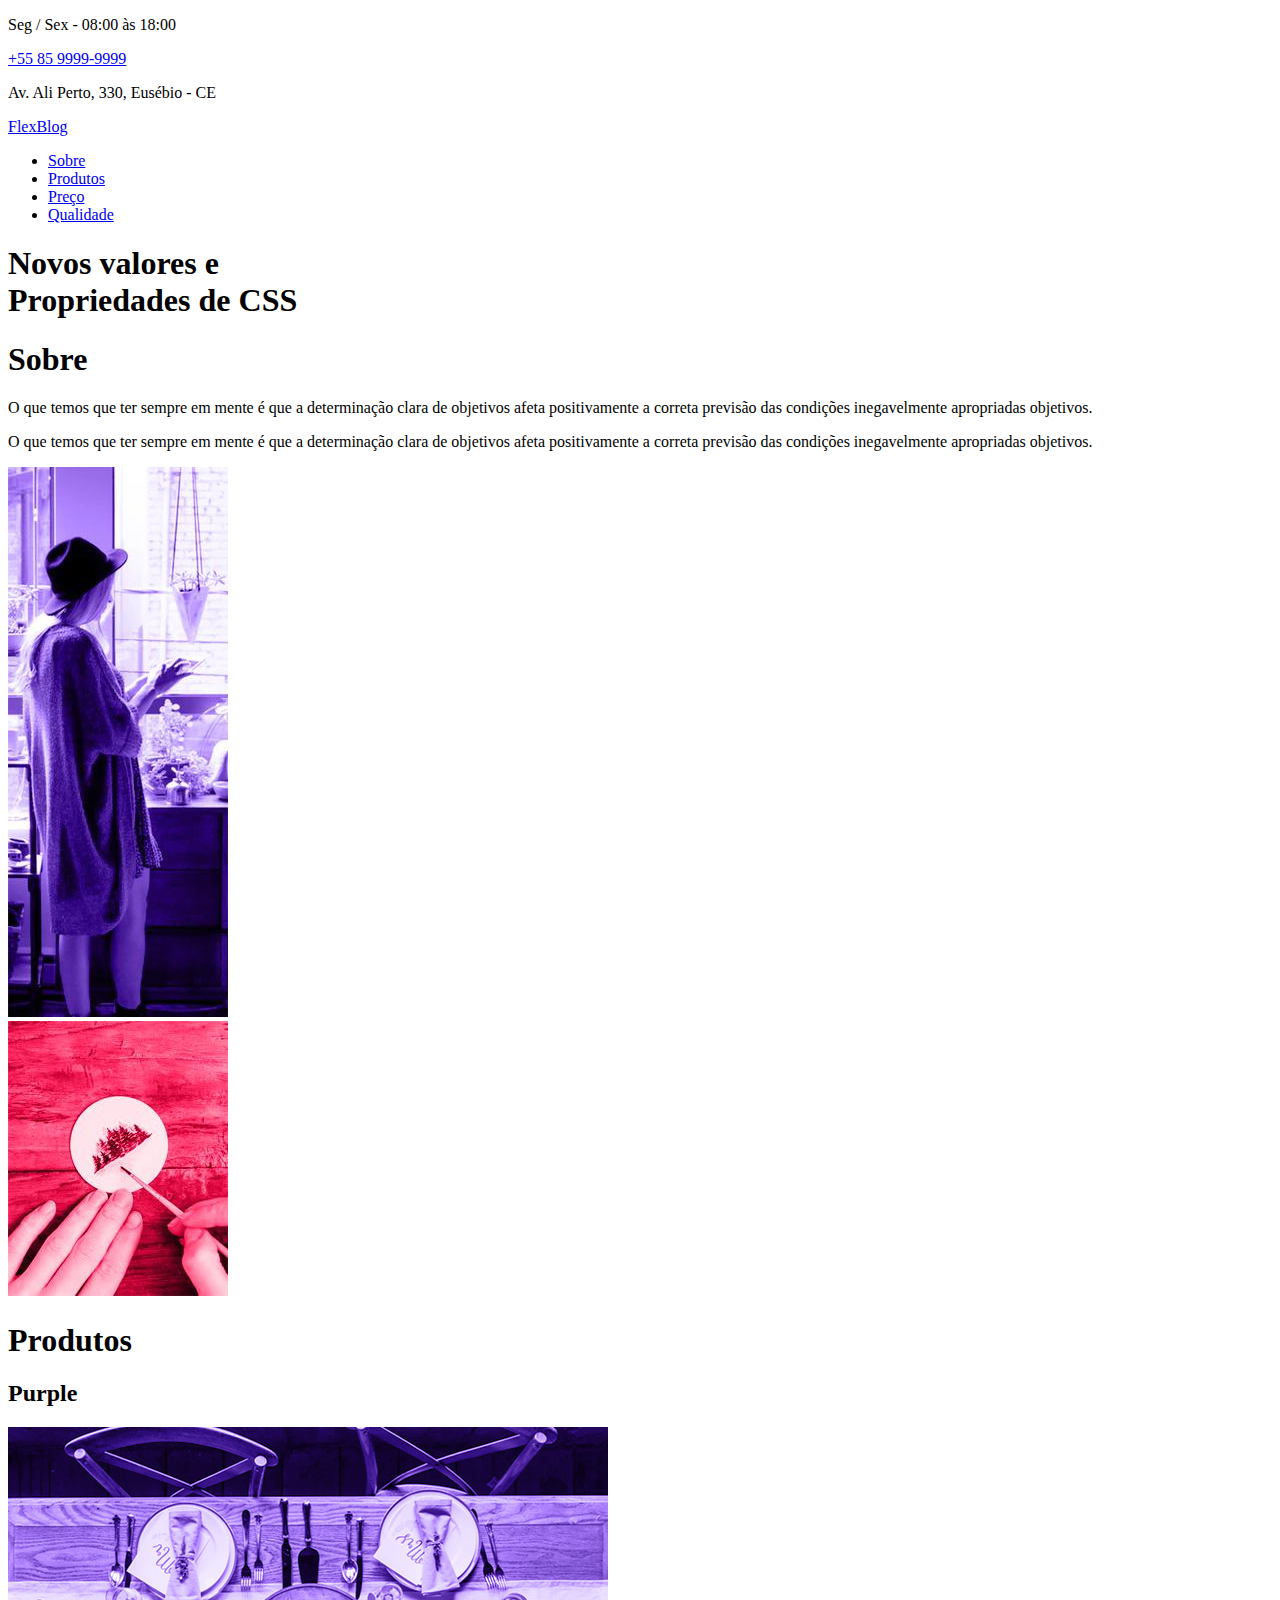
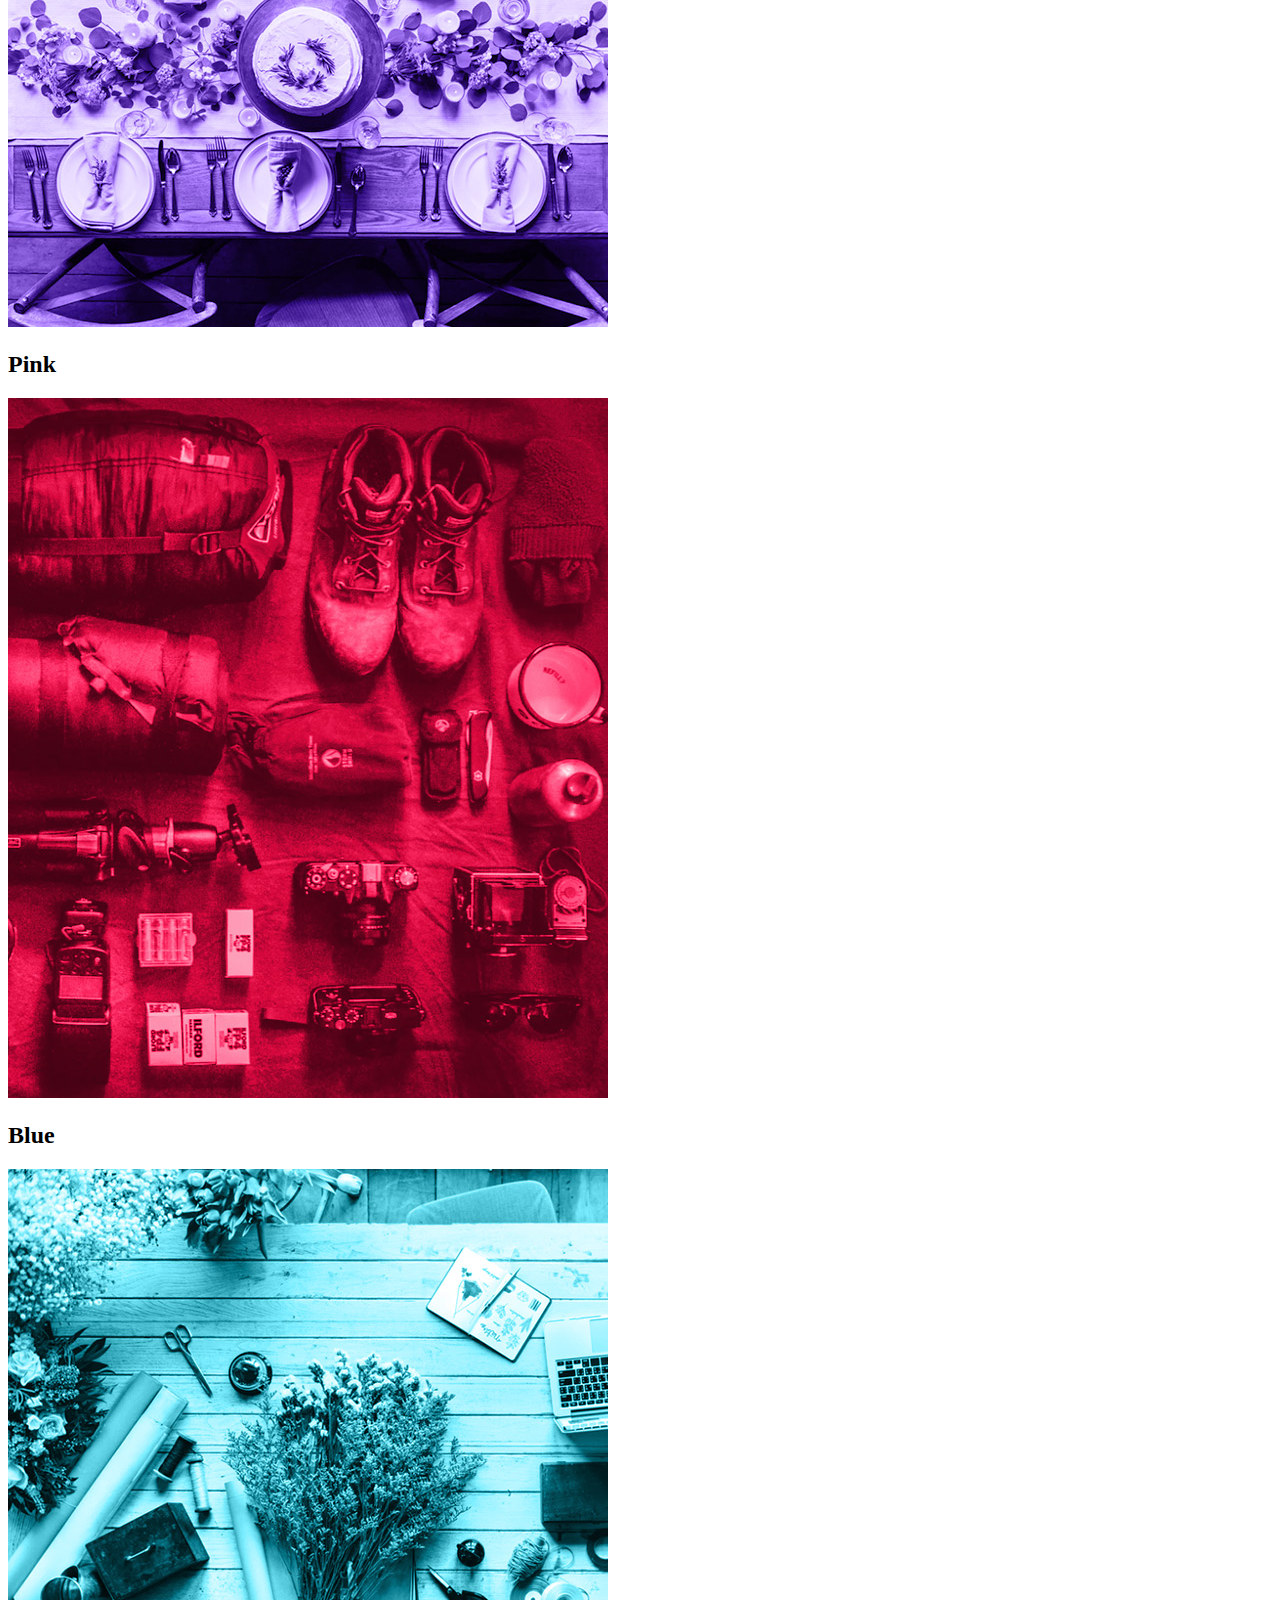
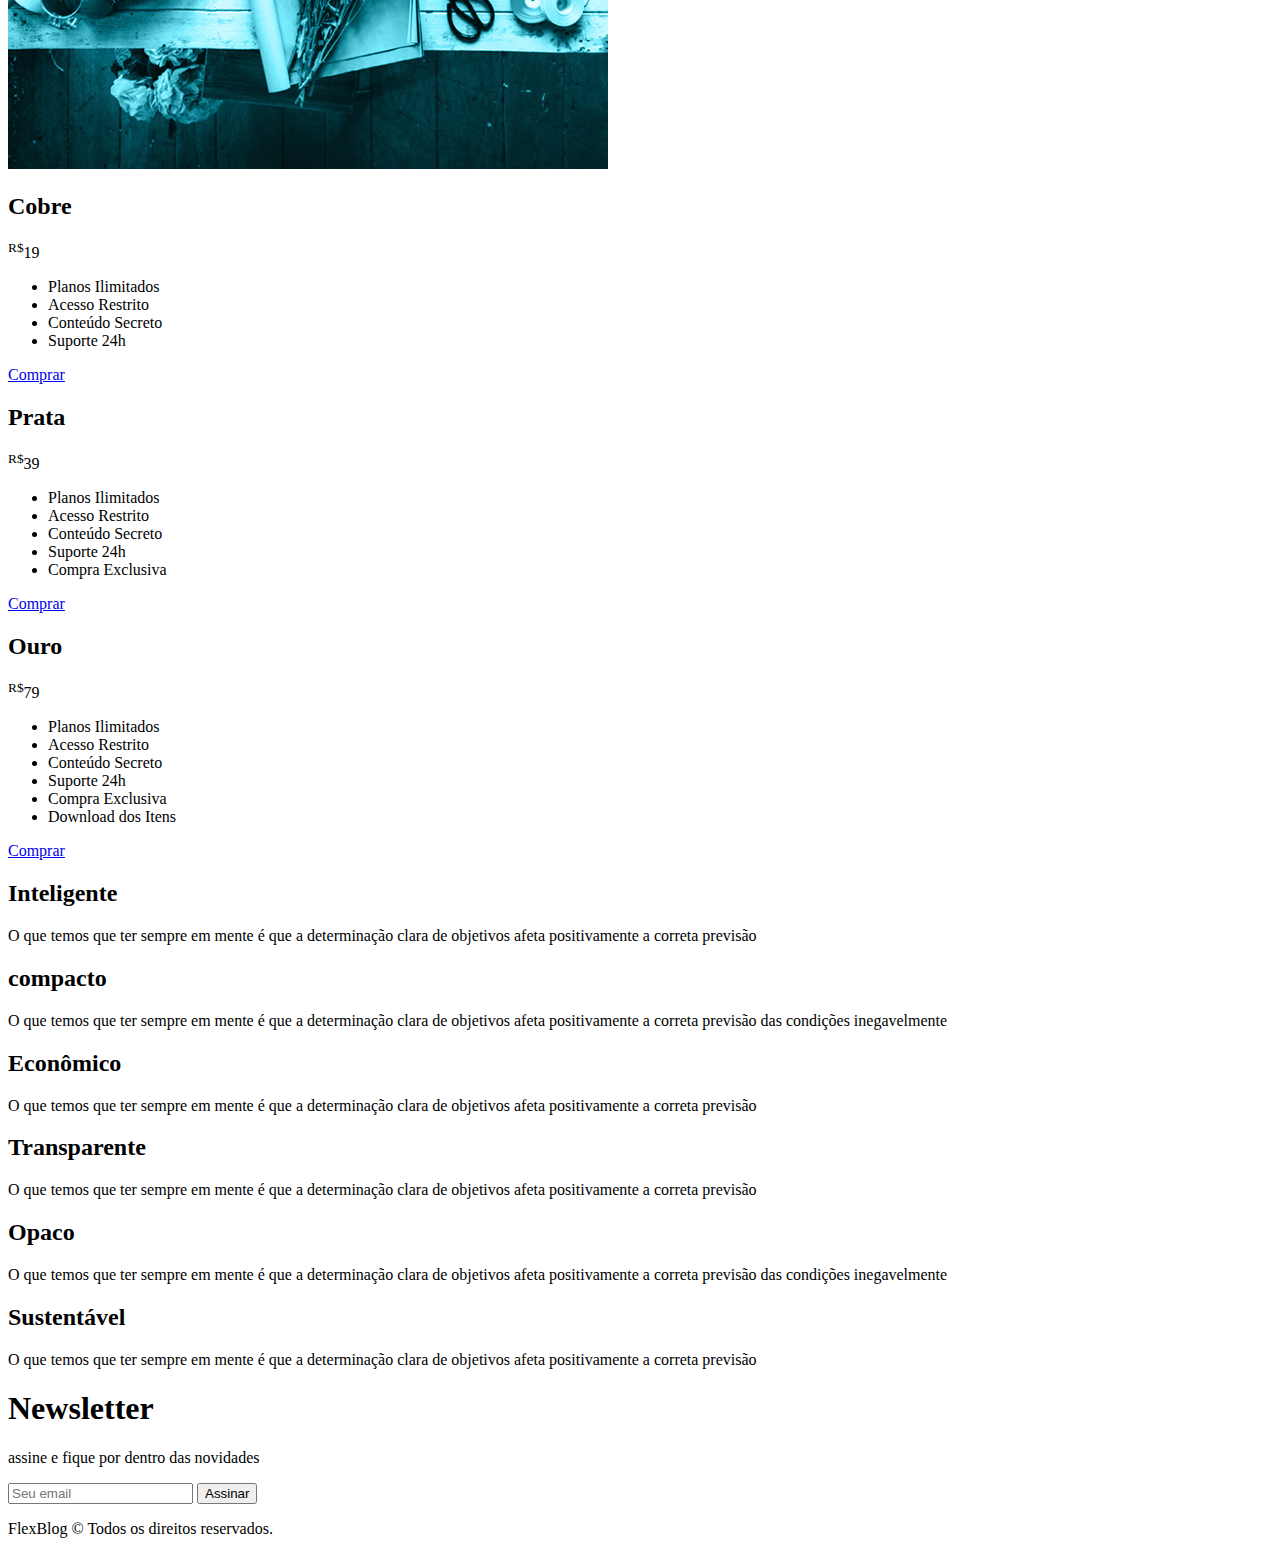
==== Flexblog/index.html @ c910fe7b "Add conteúdo HTML do FlexBlog" ====
<!DOCTYPE html>
<html lang="en">

<head>
  <meta charset="UTF-8">
  <meta name="viewport" content="width=device-width, initial-scale=1.0">
  <link rel="preconnect" href="https://fonts.gstatic.com">
  <link href="https://fonts.googleapis.com/css2?family=Nunito:ital,wght@0,400;0,700;1,400&display=swap"
    rel="stylesheet">
  <link rel="stylesheet" href="./css/style.css">
  <title>FlexBlog</title>
</head>

<body>
  <div class="superinfo-bg">
    <div class="superinfo">
      <p>Seg / Sex - 08:00 às 18:00</p>
      <a href="tel:+558599999999">+55 85 9999-9999</a>
      <p>Av. Ali Perto, 330, Eusébio - CE</p>
    </div>
  </div>
  <header class="menu-bg">
    <div class="menu">
      <div class="menu-logo">
        <a href="#">FlexBlog</a>
      </div>
      <nav>
        <ul>
          <li><a href="#sobre">Sobre</a></li>
          <li><a href="#produtos">Produtos</a></li>
          <li><a href="#preco">Preço</a></li>
          <li><a href="#qualidade">Qualidade</a></li>
        </ul>
      </nav>
    </div>
  </header>

  <h1 class="introducao">Novos valores e</br>Propriedades de CSS</h1>

  <section class="sobre" id="sobre">
    <div class="sobre-info">
      <h1>Sobre</h1>
      <p>O que temos que ter sempre em mente é que a determinação clara de objetivos afeta positivamente a correta
        previsão das condições inegavelmente apropriadas objetivos.</p>
      <p>O que temos que ter sempre em mente é que a determinação clara de objetivos afeta positivamente a correta
        previsão das condições inegavelmente apropriadas objetivos.</p>
    </div>
    <div class="sobre-img">
      <img src="./img/sobre1.jpg" alt="sobre 1">
    </div>
    <div class="sobre-img">
      <img src="./img/sobre2.jpg" alt="sobre 2">
    </div>
  </section>

  <section class="produtos" id="produtos">
    <h1>Produtos</h1>
    <div class="produtos container">
      <div class="produtos-item purple">
        <h2>Purple</h2>
        <img src="./img/produtos1.jpg" alt="Produtos 1">
      </div>
    </div>
    <div class="produtos container">
      <div class="produtos-item pink">
        <h2>Pink</h2>
        <img src="./img/produtos2.jpg" alt="Produtos 2">
      </div>
    </div>
    <div class="produtos container">
      <div class="produtos-item blue">
        <h2>Blue</h2>
        <img src="./img/produtos3.jpg" alt="Produtos 3">
      </div>
    </div>
  </section>

  <section class="preco" id="preco">
    <div class="preco-item">
      <h2>Cobre</h2>
      <span><sup>R$</sup>19</span>
      <ul>
        <li>Planos Ilimitados</li>
        <li>Acesso Restrito</li>
        <li>Conteúdo Secreto</li>
        <li>Suporte 24h</li>
      </ul>
      <a href="#">Comprar</a>
    </div>

    <div class="preco-item">
      <h2>Prata</h2>
      <span><sup>R$</sup>39</span>
      <ul>
        <li>Planos Ilimitados</li>
        <li>Acesso Restrito</li>
        <li>Conteúdo Secreto</li>
        <li>Suporte 24h</li>
        <li>Compra Exclusiva</li>
      </ul>
      <a href="#">Comprar</a>
    </div>

    <div class="preco-item">
      <h2>Ouro</h2>
      <span><sup>R$</sup>79</span>
      <ul>
        <li>Planos Ilimitados</li>
        <li>Acesso Restrito</li>
        <li>Conteúdo Secreto</li>
        <li>Suporte 24h</li>
        <li>Compra Exclusiva</li>
        <li>Download dos Itens</li>
      </ul>
      <a href="#">Comprar</a>
    </div>
  </section>

  <section class="qualidade" id="qualidade">
    <div class="qualidade-item">
      <h2>Inteligente</h2>
      <p>O que temos que ter sempre em mente é que a determinação clara de objetivos afeta positivamente a correta previsão</p>
    </div>
    <div class="qualidade-item">
      <h2>compacto</h2>
      <p>O que temos que ter sempre em mente é que a determinação clara de objetivos afeta positivamente a correta previsão das condições inegavelmente</p>
    </div>
    <div class="qualidade-item">
      <h2>Econômico</h2>
      <p>O que temos que ter sempre em mente é que a determinação clara de objetivos afeta positivamente a correta previsão</p>
    </div>
    <div class="qualidade-item">
      <h2>Transparente</h2>
      <p>O que temos que ter sempre em mente é que a determinação clara de objetivos afeta positivamente a correta previsão</p>
    </div>
    <div class="qualidade-item">
      <h2>Opaco</h2>
      <p>O que temos que ter sempre em mente é que a determinação clara de objetivos afeta positivamente a correta previsão das condições inegavelmente</p>
    </div>
    <div class="qualidade-item">
      <h2>Sustentável</h2>
      <p>O que temos que ter sempre em mente é que a determinação clara de objetivos afeta positivamente a correta previsão</p>
    </div>
  </section>

  <section class="newsletter">
    <div class="newsletter-info">
      <h1>Newsletter</h1>
      <p>assine e fique por dentro das novidades</p>
    </div>
    <form class="newsletter-form">
      <input type="text" placeholder="Seu email">
      <button type="submit">Assinar</button>
    </form>
  </section>

  <footer class="footer">
    <p>FlexBlog © Todos os direitos reservados.</p>
  </footer>
</body>

</html>
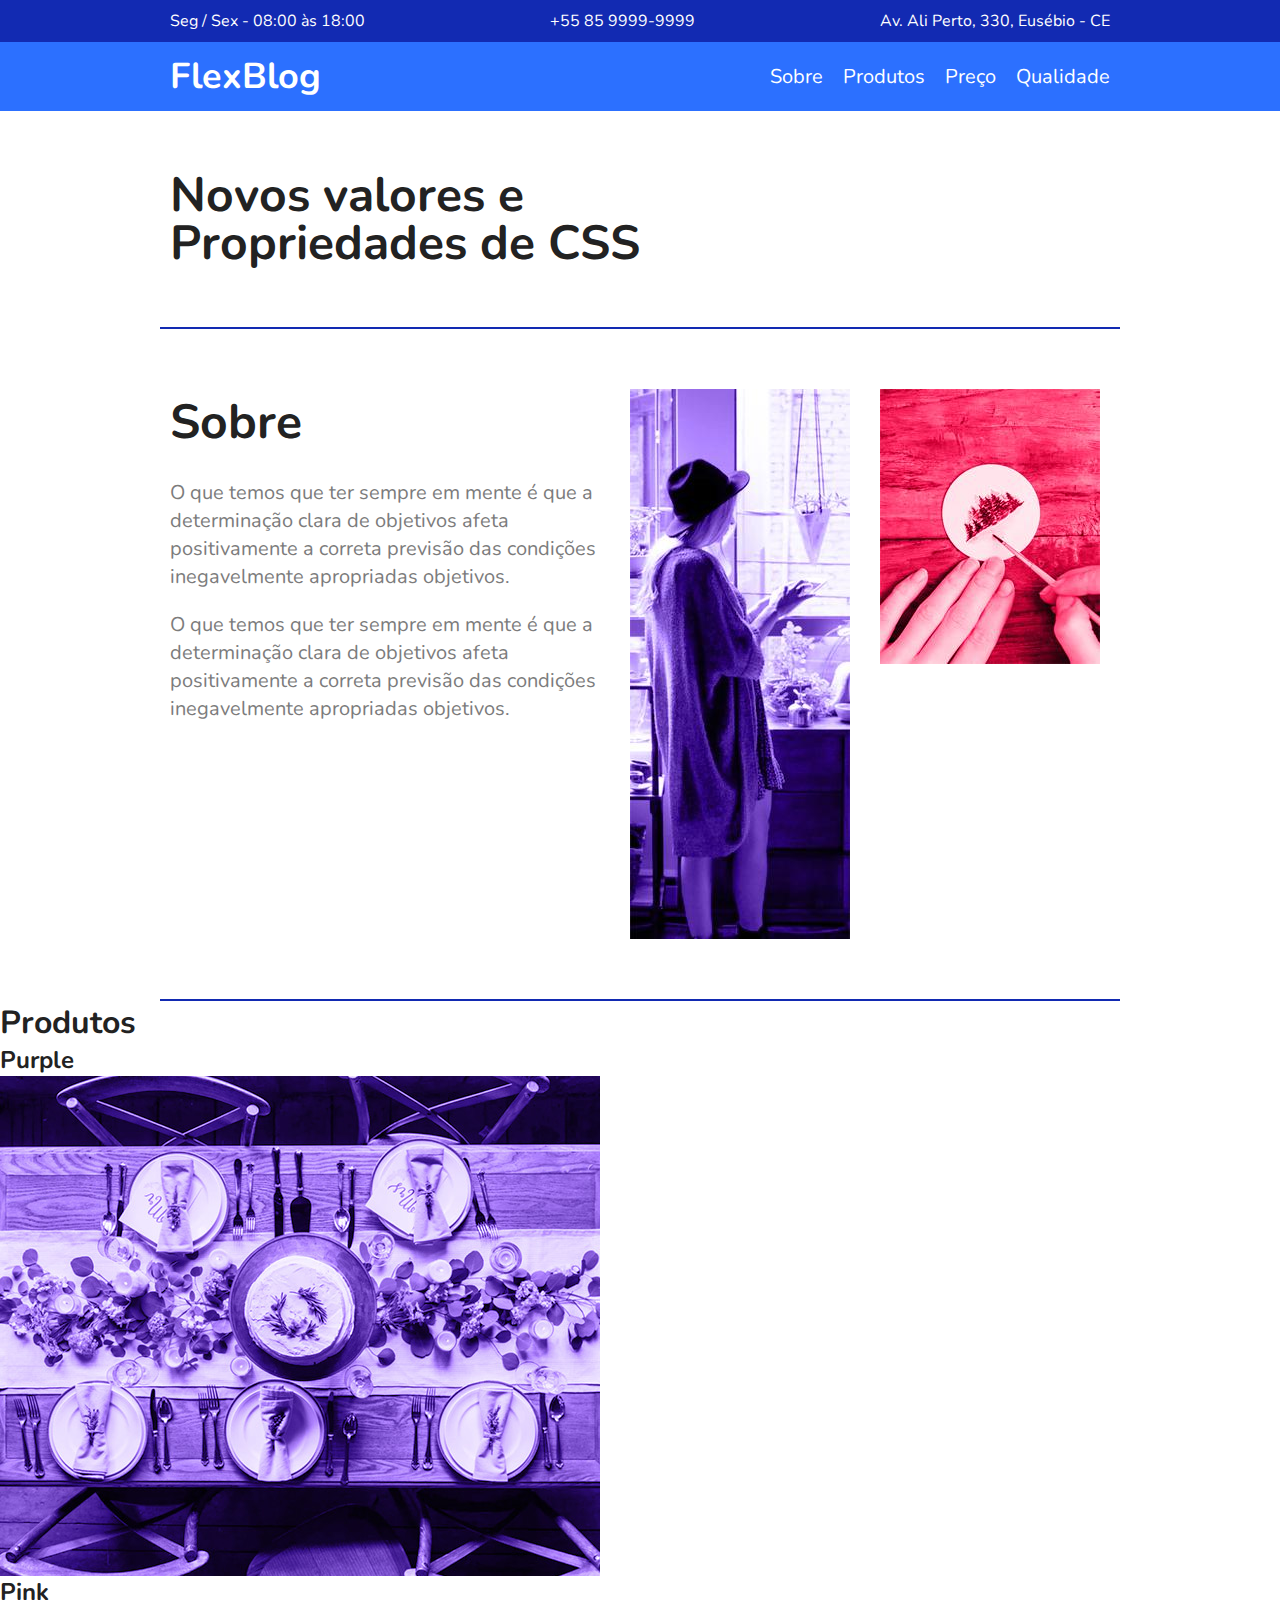
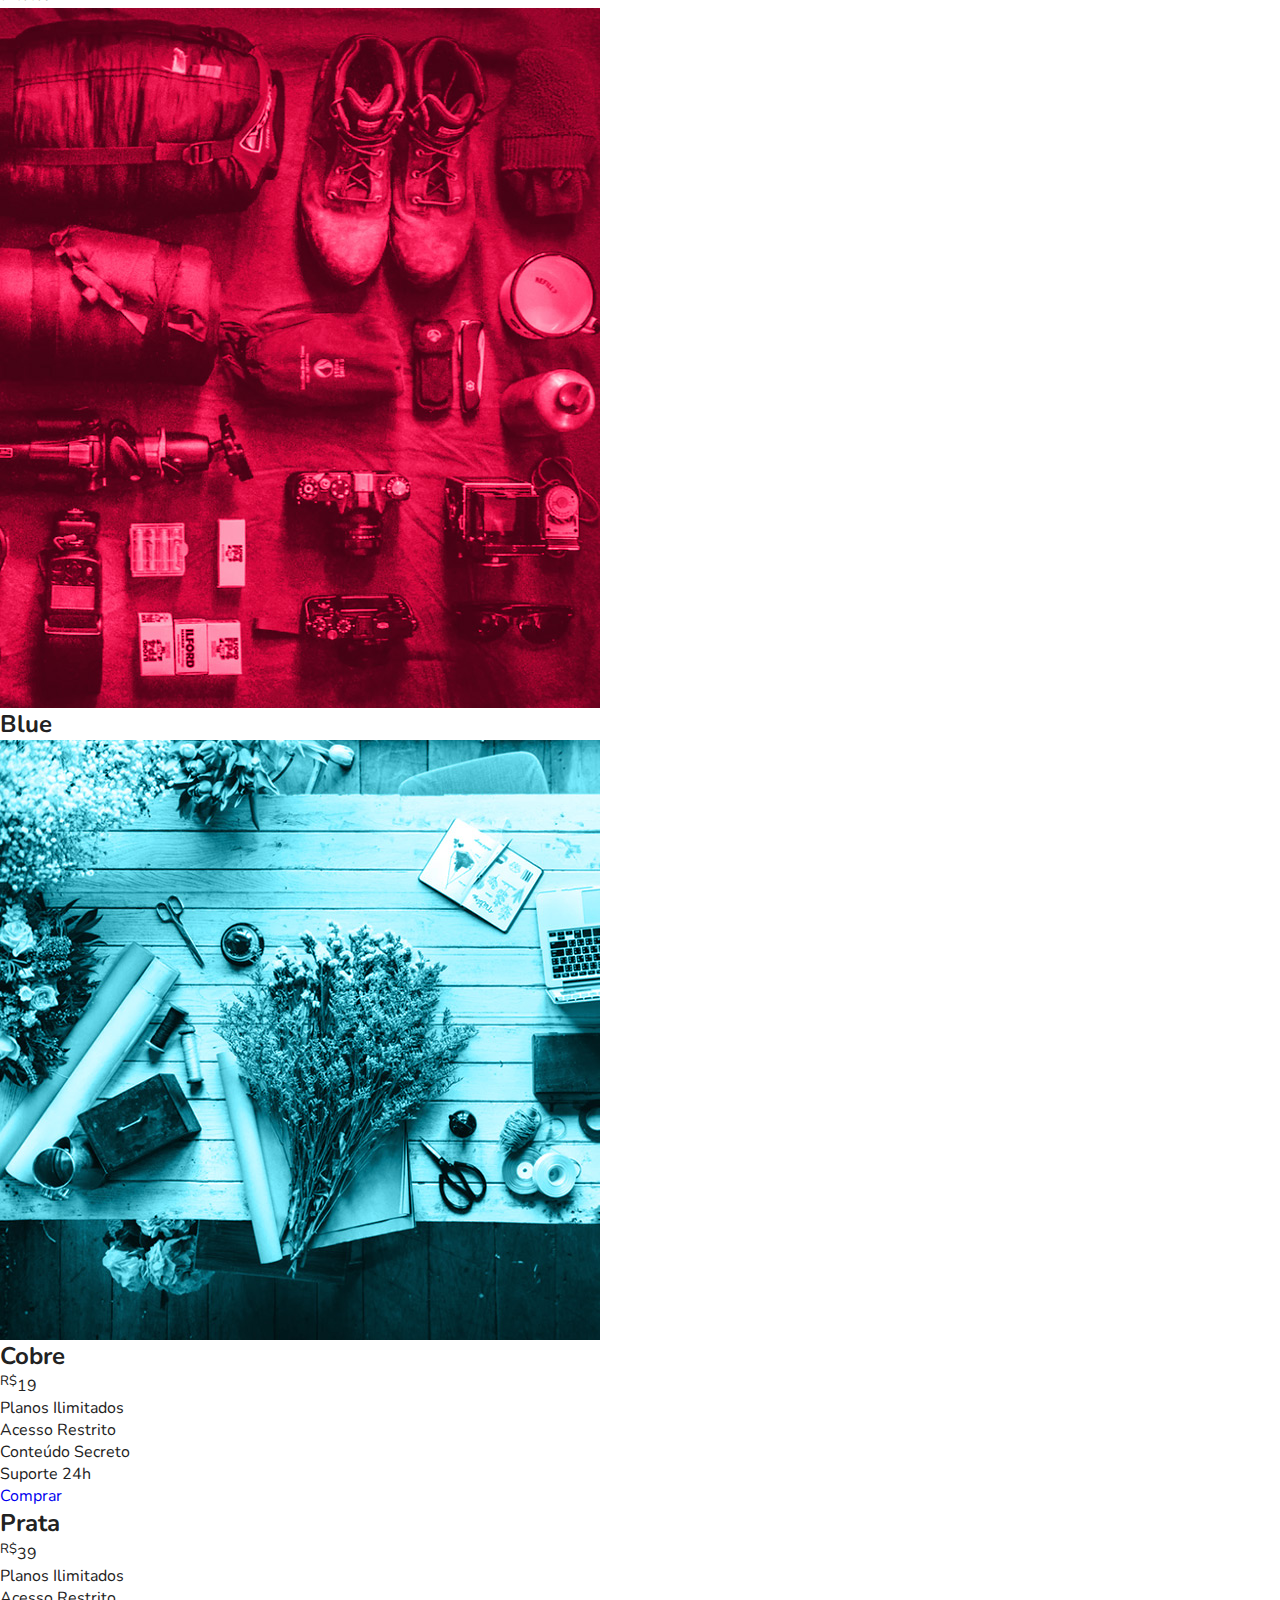
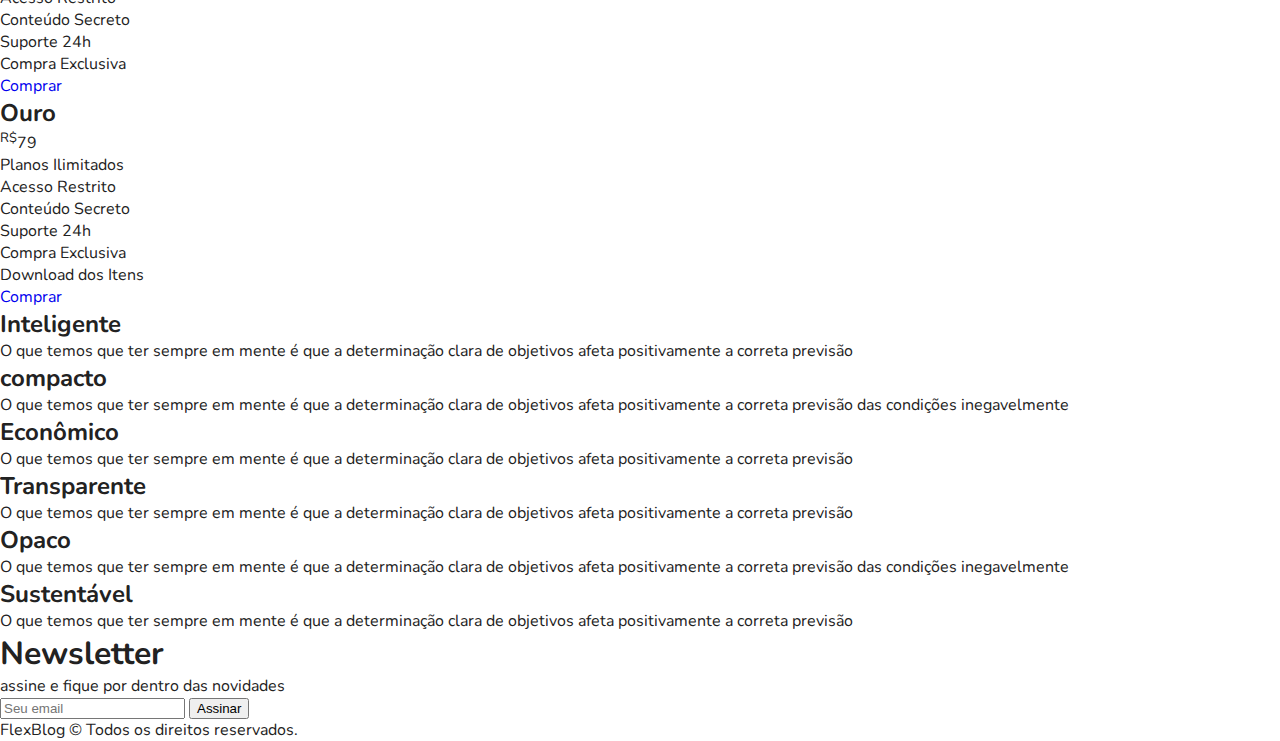
==== commit 3c8a39d4: "Update style.css nas seções introdução e sobre" ====
--- a/Flexblog/index.html
+++ b/Flexblog/index.html
@@ -24,7 +24,7 @@
       <div class="menu-logo">
         <a href="#">FlexBlog</a>
       </div>
-      <nav>
+      <nav class="menu-nav">
         <ul>
           <li><a href="#sobre">Sobre</a></li>
           <li><a href="#produtos">Produtos</a></li>
--- a/Flexblog/css/style.css
+++ b/Flexblog/css/style.css
@@ -0,0 +1,135 @@
+* {
+  box-sizing: border-box;
+}
+
+body, h1, h2, p, ul, li, a {
+  margin: 0px;
+  padding: 0px;
+}
+
+body {
+  font-family: "Nunito", Arial, Helvetica, sans-serif;
+  color: #222222;
+}
+
+ul {
+  list-style: none;
+}
+
+a {
+  text-decoration: none;
+}
+
+img {
+  display: block;
+  max-width: 100%;
+}
+
+/* -- Superinfo -- */
+
+.superinfo-bg {
+  background: #122ab2;
+  color: white;
+}
+
+.superinfo {
+  max-width: 960px;
+  margin: 0 auto;
+  display: flex;
+  justify-content: space-between;
+  flex-wrap: wrap;
+  padding-top: 10px;
+}
+
+.superinfo p, .superinfo a {
+  margin: 0 10px 10px 10px;
+}
+
+.superinfo-bg a {
+  color: white;
+}
+
+/* -- Menu -- */
+
+.menu-bg {
+  background: #2c70ff;
+}
+
+.menu {
+  max-width: 960px;
+  margin: 0 auto;
+  padding: 10px 0;
+  display: flex;
+  flex-wrap: wrap;
+  justify-content: space-between;
+  align-items: center;
+}
+
+.menu a {
+  color: white;
+}
+
+.menu-logo a {
+  font-size: 2.25em;
+  font-weight: bold;
+  margin: 0 10px;
+}
+
+.menu-nav ul {
+  display: flex;
+  flex-wrap: wrap;
+}
+
+.menu-nav a {
+  font-size: 1.25em;
+  display: block;
+  padding: 10px;
+}
+
+.menu-nav a:hover {
+  color: #122ab2;
+}
+
+/* -- Introdução -- */
+
+.introducao {
+  font-size: 3em;
+  line-height: 1;
+  max-width: 960px;
+  margin: 0 auto;
+  padding: 60px 10px;
+}
+
+/* -- Sobre -- */
+
+.sobre {
+  border-top: 2px solid #122ab2;
+  border-bottom: 2px solid #122ab2;
+  max-width: 960px;
+  margin: 0 auto;
+  padding: 60px 0;
+  display: flex;
+  flex-wrap: wrap;
+}
+
+.sobre-info {
+  flex: 2 1 300px;
+  margin: 0 10px;
+}
+
+.sobre-info h1 {
+  font-size: 3em;
+  margin-bottom: .5em;
+}
+
+.sobre-info p {
+  font-size: 1.25em;
+  line-height: 1.4;
+  margin-bottom: 1em;
+  color: #7c7c7c;
+}
+
+.sobre-img {
+  flex: 1 1 160px;
+  margin: 0 10px;
+}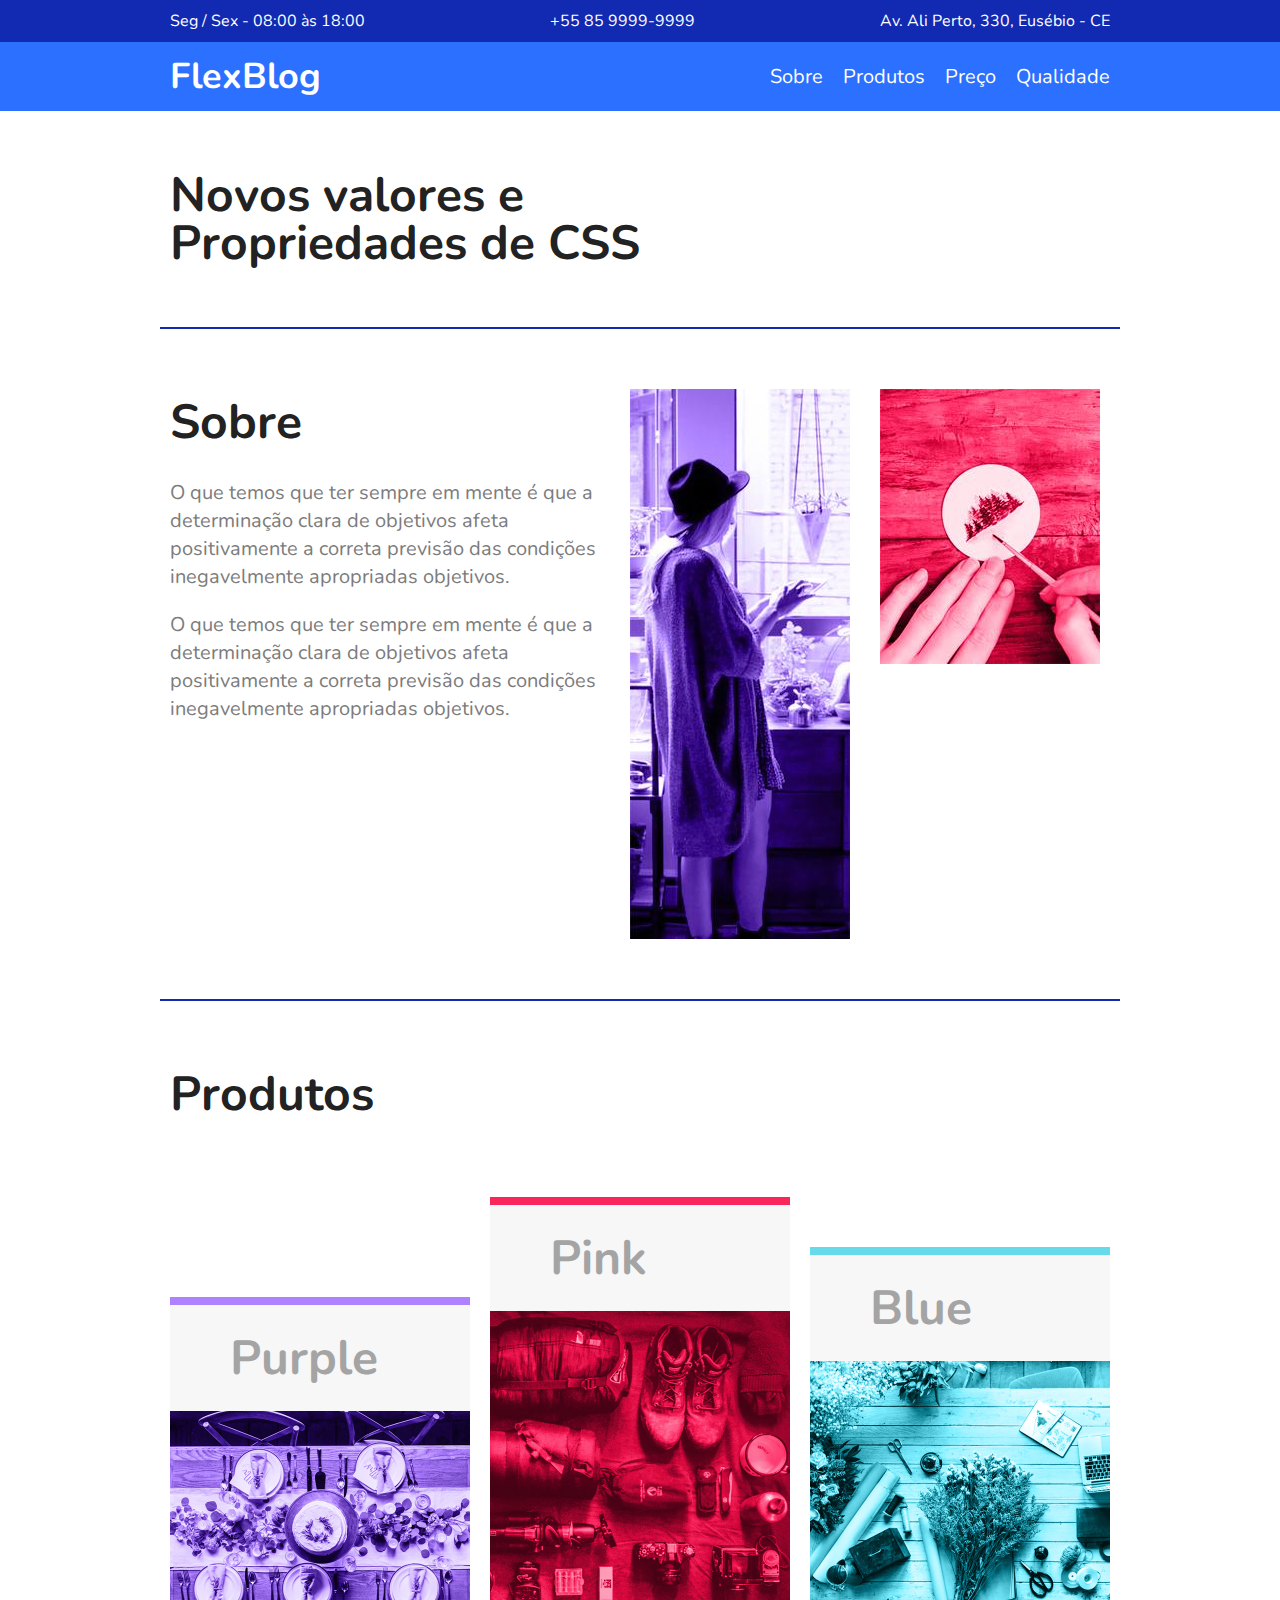
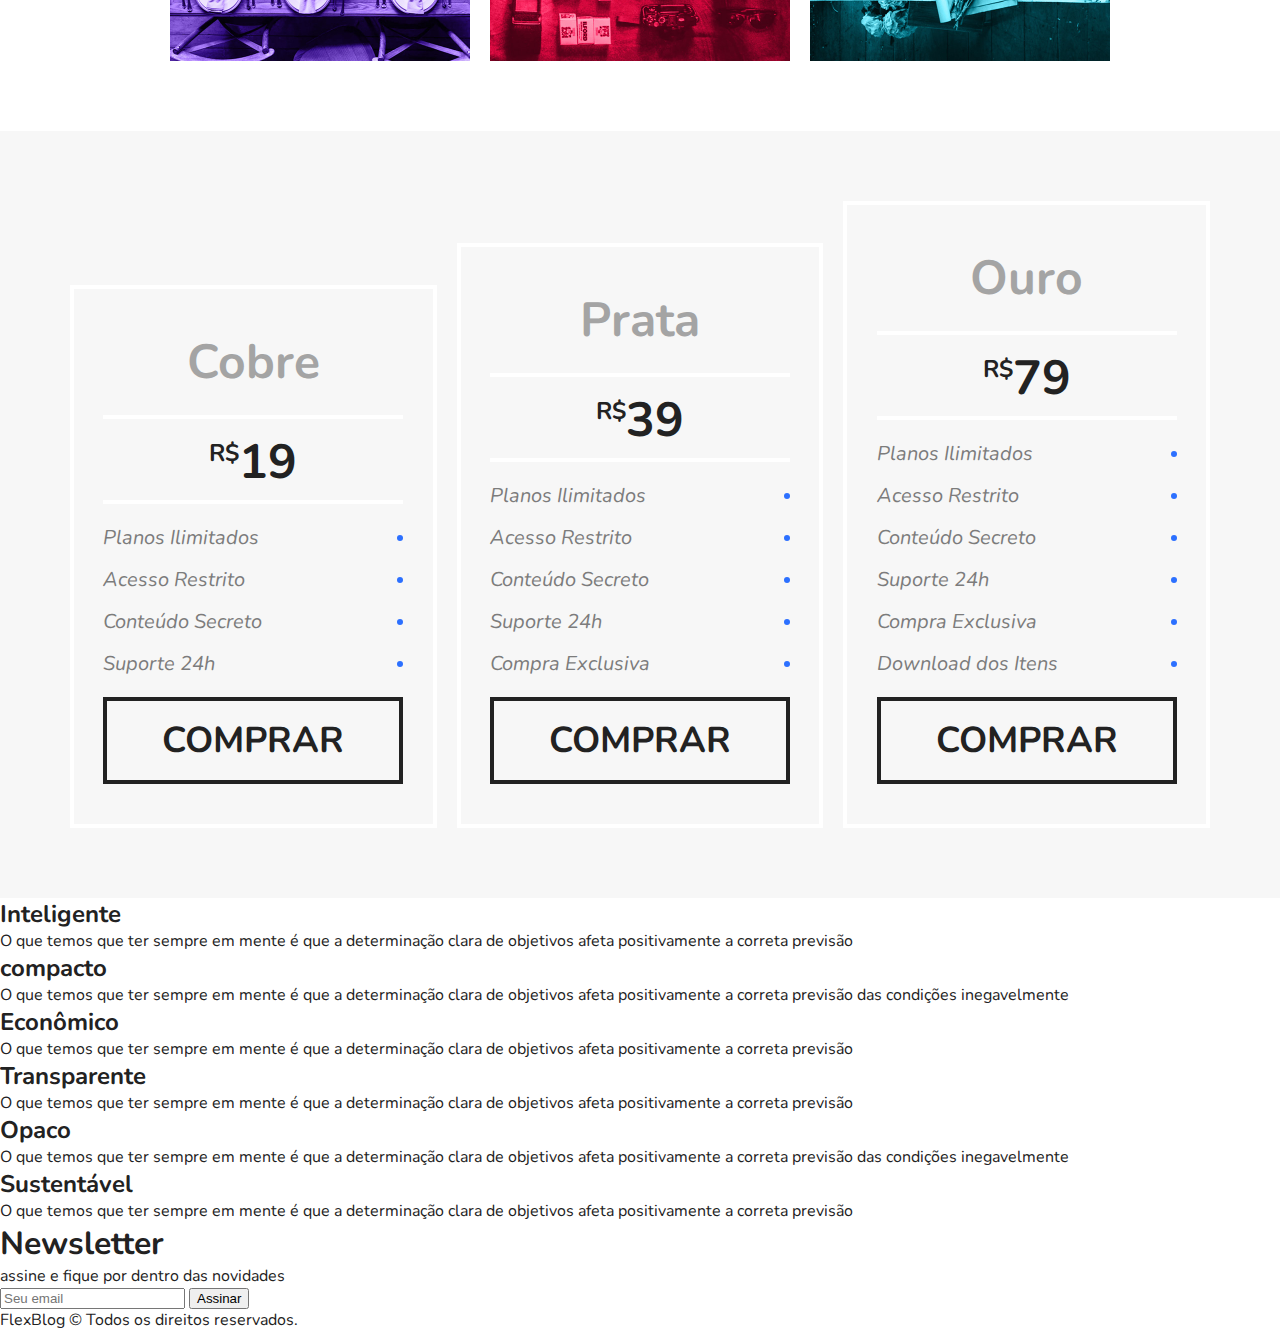
==== commit 276b4f6c: "Update do style.css com as seções Produtos e Preço" ====
--- a/Flexblog/index.html
+++ b/Flexblog/index.html
@@ -55,19 +55,15 @@
 
   <section class="produtos" id="produtos">
     <h1>Produtos</h1>
-    <div class="produtos container">
+    <div class="produtos-container">
       <div class="produtos-item purple">
         <h2>Purple</h2>
         <img src="./img/produtos1.jpg" alt="Produtos 1">
       </div>
-    </div>
-    <div class="produtos container">
       <div class="produtos-item pink">
         <h2>Pink</h2>
         <img src="./img/produtos2.jpg" alt="Produtos 2">
       </div>
-    </div>
-    <div class="produtos container">
       <div class="produtos-item blue">
         <h2>Blue</h2>
         <img src="./img/produtos3.jpg" alt="Produtos 3">
--- a/Flexblog/css/style.css
+++ b/Flexblog/css/style.css
@@ -132,4 +132,138 @@
 .sobre-img {
   flex: 1 1 160px;
   margin: 0 10px;
+}
+
+/* -- Produtos -- */
+
+.produtos {
+  max-width: 960px;
+  margin: 60px auto;
+}
+
+.produtos h1 {
+  font-size: 3em;
+  margin: 0 10px 60px 10px;
+}
+
+.produtos-container {
+  display: flex;
+  flex-wrap: wrap;
+  align-items: flex-end;
+}
+
+.produtos-item {
+  flex: 1 1 175px;
+  margin: 10px;
+}
+
+.produtos-item h2 {
+  font-size: 3em;
+  color: #a4a4a4;
+  background: #f7f7f7;
+  padding: 20px 60px;
+}
+
+.purple {
+  border-top: 8px solid #ae81ff;
+}
+
+.pink {
+  border-top: 8px solid #f9265e;
+}
+
+.blue {
+  border-top: 8px solid #66d9eb;
+}
+
+/* -- Preço -- */
+
+.preco {
+  background: #f7f7f7;
+  padding: 60px;
+  display: flex;
+  flex-wrap: wrap;  
+  align-items: flex-end;
+}
+
+.preco-item {
+  flex: 1 1 260px;
+  border: 4px solid white;
+  padding: 20px;
+  margin: 10px;
+}
+
+.preco-item h2{
+  font-size: 3em;
+  color: #a4a4a4;
+  text-align: center;
+  margin-top: 20px;
+}
+
+.preco-item span {
+  max-width: 300px;
+  margin: 20px auto;
+  display: block;
+  font-size: 3em;
+  text-align: center;
+  font-weight: bold;
+  padding: 10px 0 5px 0;
+  border-top: 4px solid white;
+  border-bottom: 4px solid white;
+}
+
+.preco-item sup {
+  font-size: 1.5rem;
+}
+
+.preco-item ul {
+  max-width: 300px;
+  margin: 20px auto;
+  font-size: 1.25em;
+  font-style: italic;
+  color: #7c7c7c;
+}
+
+.preco-item li {
+  display: flex;
+  justify-content: space-between;
+  align-items: center;
+  margin-bottom: 15px;
+}
+
+.preco-item li::after {
+  content: '';
+  display: block;
+  width: 6px;
+  height: 6px;
+  background: #2c70ff;
+  border-radius: 50%;
+}
+
+.preco-item a {
+  max-width: 300px;
+  display: block;
+  margin: 20px auto;
+  border: 4px solid;
+  color: #222222;
+  text-transform: uppercase;
+  font-weight: bold;
+  font-size: 2.25em;
+  padding: 15px 0;
+  text-align: center;
+}
+
+@media (max-width: 800px){
+  .preco {
+    padding-left: 10px;
+    padding-right: 10px;
+  }
+
+  .preco .preco-item:nth-child(3){
+    order: -2;
+  }
+
+  .preco .preco-item:nth-child(3){
+    order: -1;
+  }
 }